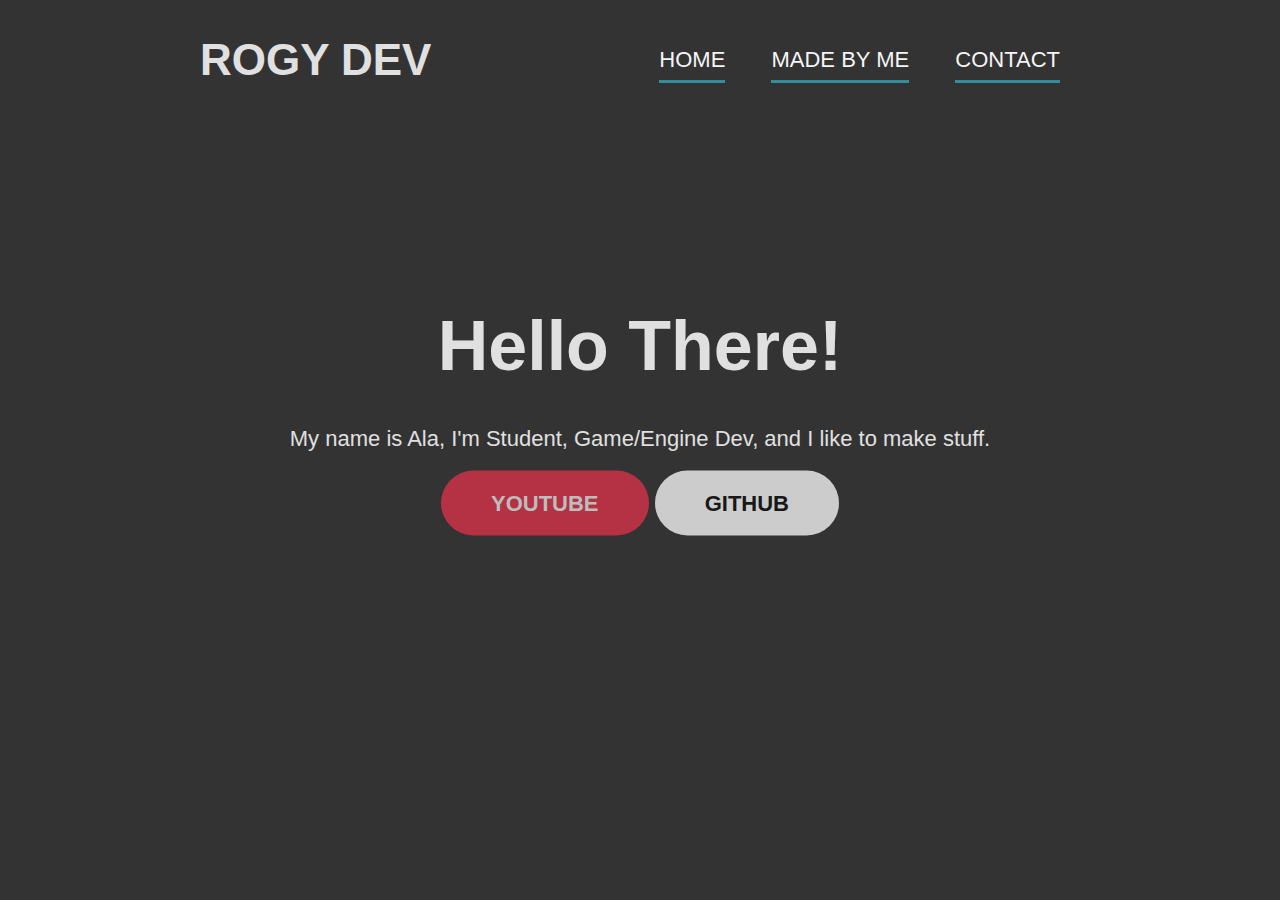
==== index.html @ 8f643de0 "Added Files." ====
<!DOCTYPE html>
<html lang="en">
<head>
    <meta charset="UTF-8">
    <meta http-equiv="X-UA-Compatible" content="IE=edge">
    <meta name="viewport" content="width=device-width, initial-scale=1.0">
    <title>Rogy Dev</title>
    <link rel="stylesheet" href="style.css">
</head>
<body>
    <div class="banner">
        <div class="navbar">
            <h1>ROGY DEV</h1>
            <ul>
                <li><a href="#">Home</a></li>
                <li><a href="#">Made by me</a></li>
                <li><a href="#">Contact</a></li>
            </ul>  
        </div>   

        <div class="content">
            <h1>Hello There!</h1>
            <p>My name is Ala, I'm Student, Game/Engine Dev, and I like to make stuff. 
            </p>
            <a href="https://www.youtube.com/channel/UC9Te2p25y0YkYifa131PHOA" class="YT-button">YouTube</a>
            <a href="https://github.com/RogyDev" class="GIT-button">Github</a>
        </div>

    </div>
   
</body>
</html>
---- style.css ----
*{
    margin: 0;
    padding: 0;
    font-family: sans-serif;
}

html{
    font-size: 22px;
}
body{
    background-color: #333;
    color: rgb(224, 224, 224);
}

.banner{
    width: 100%;
    height: 100vh;
    background-image: linear-
    gradient(rgba(0,0,0,0.7), rgba(0,0,0,0.7)), url(Background.jpg);
    background-size: cover;
    background-position: center;
}

.navbar{
    width: 85%;
    margin: auto;
    padding: 35px 0;
    display: flex;
    align-items: center;
    justify-content: space-around;
}

.navbar ul li{
    list-style: none;
    display: inline-block;
    margin: 0 20px;
    position: relative;
}

.navbar ul li a{
    text-decoration: none;
    color: whitesmoke;
    text-transform: uppercase;
}

.navbar ul li::after{
    content: '';
    height: 3px;
    width: 100%;
    background: rgb(48, 142, 158);
    position: absolute;
    left: 0;
    bottom: -10px;
    transition: 0.5s;
}

.navbar ul li::hover::after{
    width: 100%;
    background: rgb(169, 206, 212);
    height: 10px;
}

.content{
    width: 100%;
    position: absolute
    top: 50%;
    transform: translateY(50%);
    text-align: center;
}
.content h1{
    font-size: 70px;
    margin-top: 80px;
}

.content p{
    margin: 40px auto;
    font-weight: 100;
    line-height: 25px;
}

.YT-button{
    padding: 20px 50px;
    background: rgb(180, 50, 67);
    color: rgb(189, 189, 189);
    text-decoration: none;
    text-transform: uppercase;
    border-radius: 50px;
    font-weight: bold;
}
.YT-button:hover{
    background: rgb(197, 54, 73);
}

.GIT-button{
    padding: 20px 50px;
    color: rgb(24, 24, 24);
    background: rgb(204, 204, 204);
    text-decoration: none;
    text-transform: uppercase;
    border-radius: 50px;
    font-weight: bold;
}

.GIT-button:hover{
    background: rgb(155, 155, 155);
}

button{
    width: 200px;
    padding: 15px 0;
    text-align: center;
    margin: 20px 10px;
    border-radius: 25px;
    font-weight: bold;
    border: 3px solid rgb(114, 189, 219);
    background: transparent;
    color: rgb(88, 225, 235);
    cursor: pointer;
}

button:hover{
    border: 3px solid rgb(101, 177, 51);
    color: rgb(79, 218, 74);
}
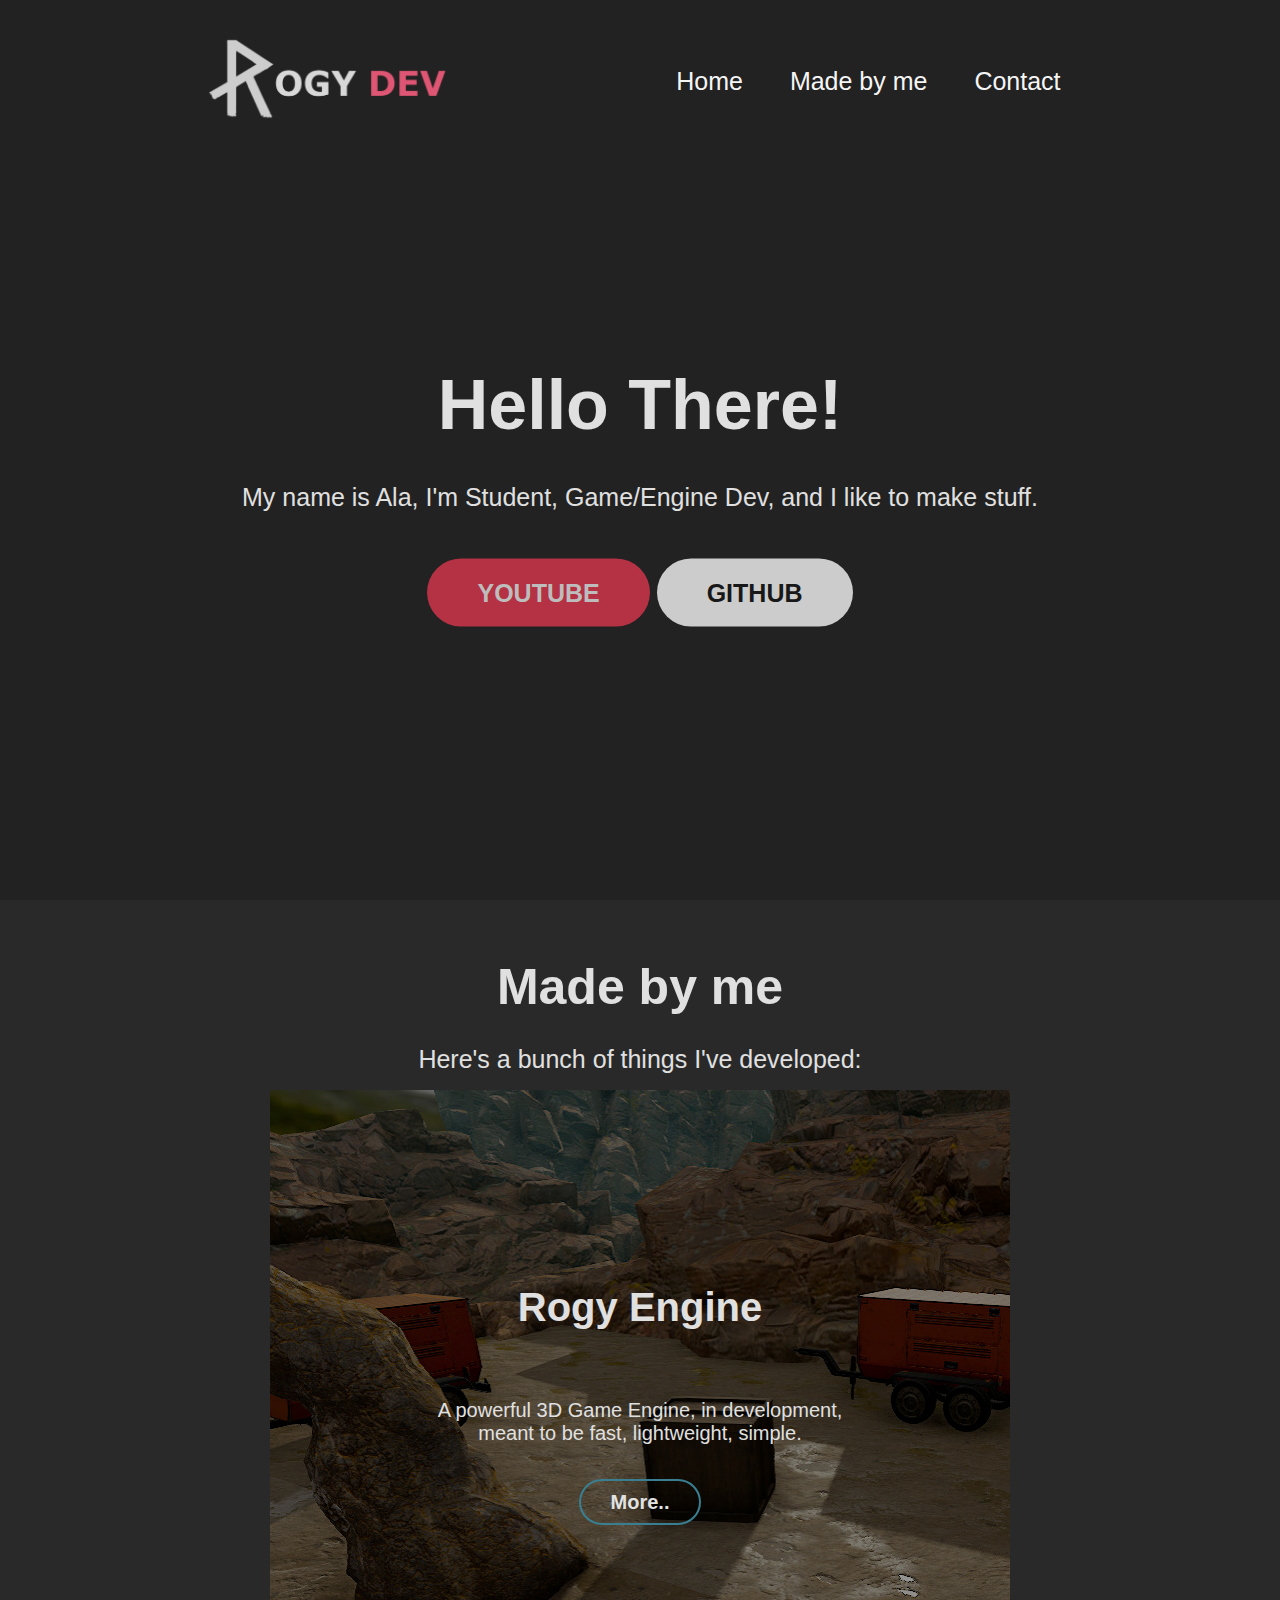
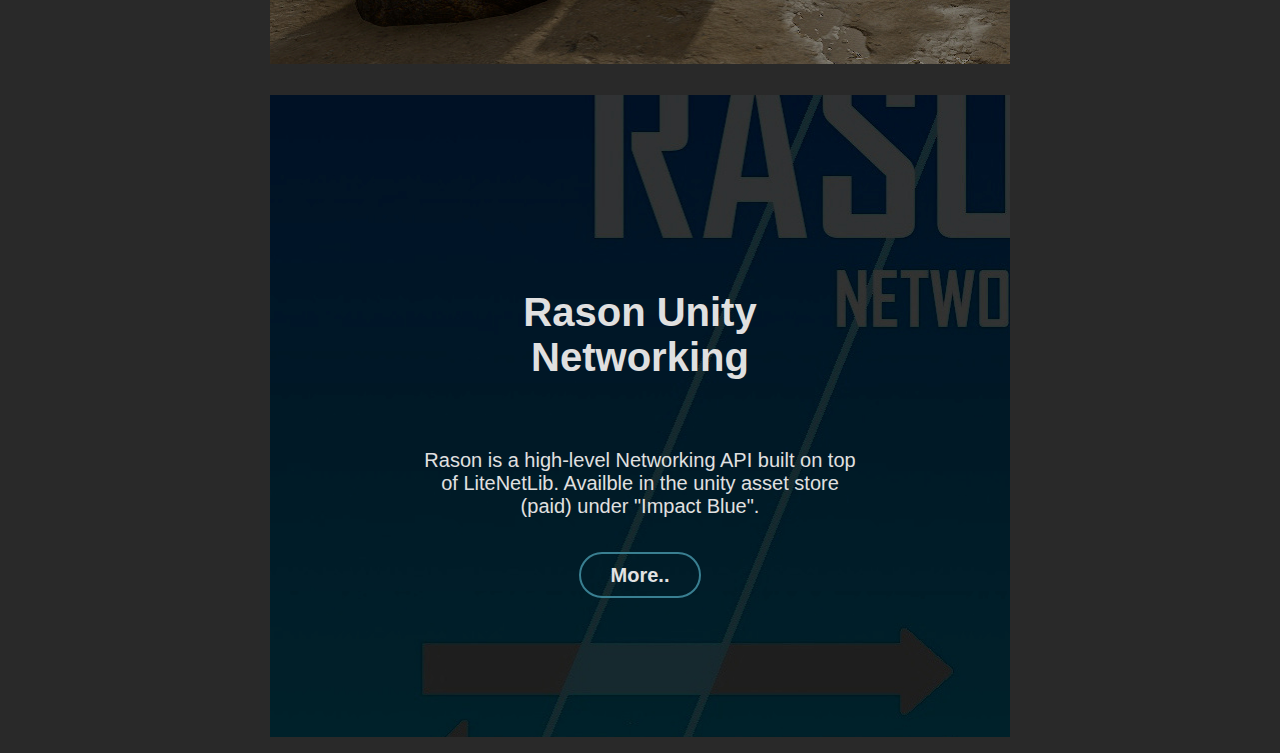
==== commit 337cd61f: "Added new files." ====
--- a/index.html
+++ b/index.html
@@ -10,11 +10,11 @@
 <body>
     <div class="banner">
         <div class="navbar">
-            <h1>ROGY DEV</h1>
+            <a href="index.html"><img src="logo.png" alt="" class="logo"></a>
             <ul>
                 <li><a href="#">Home</a></li>
-                <li><a href="#">Made by me</a></li>
-                <li><a href="#">Contact</a></li>
+                <li><a href="#sec01">Made by me</a></li>
+                <li><a href="contact.html">Contact</a></li>
             </ul>  
         </div>   
 
@@ -22,11 +22,54 @@
             <h1>Hello There!</h1>
             <p>My name is Ala, I'm Student, Game/Engine Dev, and I like to make stuff. 
             </p>
-            <a href="https://www.youtube.com/channel/UC9Te2p25y0YkYifa131PHOA" class="YT-button">YouTube</a>
+            <br>
+            <a href="https://www.youtube.com/c/RogyDev" class="YT-button">YouTube</a>
+            
             <a href="https://github.com/RogyDev" class="GIT-button">Github</a>
         </div>
+        
+    </div>
 
-    </div>
-   
+    <section id="sec01">
+        <div class="madebyme">
+            <h1><br> Made by me</h1>
+            <p><br> Here's a bunch of things I've developed:</p> 
+        
+            <div class="grid-container">
+                <div class="grid-item">
+                    <h1><br> Rogy Engine</h1>
+                    <br>
+                    <br>
+                    <p><br> A powerful 3D Game Engine, in development, meant to be fast, lightweight, simple.</p> 
+                    <br>
+                    <br>
+                    <a href="https://github.com/RogyDev/Rogy-Engine-" class="learn-button">More..</a>
+                </div>
+
+            </div>
+            
+            
+            <div class="grid-container">
+                <div class="grid-item2">
+                    <h1><br> Rason Unity Networking</h1>
+                    <br>
+                    <br>
+                    <p><br> Rason is a high-level Networking API built on top of LiteNetLib.
+                        Availble in the unity asset store (paid) under "Impact Blue".</p> 
+                        <br>
+                        <br>
+                        <a href="https://impactbl.weebly.com/rason-networking/rasin-unity-networking"  class="learn-button">More..</a>
+                </div>
+            </div>
+            
+        </div>
+    </section>
+
+    <footer>
+        <p>Author: Ala<br>
+
+      </footer>
+      
 </body>
+
 </html>--- a/style.css
+++ b/style.css
@@ -6,7 +6,7 @@
 }
 
 html{
-    font-size: 22px;
+    font-size: 25px;
 }
 body{
     background-color: #333;
@@ -16,8 +16,9 @@
 .banner{
     width: 100%;
     height: 100vh;
-    background-image: linear-
-    gradient(rgba(0,0,0,0.7), rgba(0,0,0,0.7)), url(Background.jpg);
+   
+    background-color: rgb(34, 34, 34);
+
     background-size: cover;
     background-position: center;
 }
@@ -41,24 +42,28 @@
 .navbar ul li a{
     text-decoration: none;
     color: whitesmoke;
-    text-transform: uppercase;
+}
+
+.navbar ul li a::after{
+    text-decoration: none;
+    color: rgb(48, 39, 39);
 }
 
 .navbar ul li::after{
     content: '';
-    height: 3px;
+    height: 0px;
     width: 100%;
     background: rgb(48, 142, 158);
     position: absolute;
     left: 0;
     bottom: -10px;
-    transition: 0.5s;
-}
-
-.navbar ul li::hover::after{
+    transition: 0.3s;
+}
+
+.navbar ul li:hover::after{
     width: 100%;
     background: rgb(169, 206, 212);
-    height: 10px;
+    height: 3px;
 }
 
 .content{
@@ -87,6 +92,7 @@
     text-transform: uppercase;
     border-radius: 50px;
     font-weight: bold;
+    transition: 0.1s;
 }
 .YT-button:hover{
     background: rgb(197, 54, 73);
@@ -100,6 +106,7 @@
     text-transform: uppercase;
     border-radius: 50px;
     font-weight: bold;
+    transition: 0.1s;
 }
 
 .GIT-button:hover{
@@ -122,4 +129,164 @@
 button:hover{
     border: 3px solid rgb(101, 177, 51);
     color: rgb(79, 218, 74);
-}+}
+
+.madebyme{
+    width: 100%;
+    height: 100vh;
+    background-color: rgb(41, 41, 41);
+    background-size: cover;
+    background-position: center;
+    position: absolute;
+    top: 100%;
+    text-align: center;
+    size: 20px 20px;
+}
+
+
+.learn-button{
+    padding: 10px 30px;
+    color: rgb(226, 226, 226);
+    background: rgba(0, 0, 0, 0);
+    text-decoration: none;
+    border: 2px solid  rgba(57, 127, 145, 255);
+    border-radius: 50px;
+    font-weight: bold;
+    transition: 0.1s;
+}
+
+.learn-button:hover{
+    background: rgba(57, 127, 145, 255);
+}
+
+.logo{
+    width: 250px;
+    cursor: pointer;
+}
+
+.rogy-engine{
+    width: 100%;
+    height: 100vh;
+    background-color: rgb(85, 85, 85);
+    background-size: cover;
+
+    position: absolute;
+    top: 100%;
+    text-align: left;
+    size: 20px 20px;
+    text-align: center;
+}
+.grid-container {
+    display: grid;
+    grid-template-columns: 2 2 2;
+    background-color: rgb(41, 41, 41);
+    padding: 1%;
+    display: flex;
+    justify-content: center;
+  }
+
+.grid-item {
+    width: 87%;
+    background-image: url(engine1.jpg);
+    background-color: rgba(68, 68, 68, 0.8);
+    border: 0px solid rgba(179, 179, 179, 0.8);
+    padding: 150px;
+    font-size: 20px;
+  
+    max-width: 35%;
+    border: 3px solid  rgb(41, 41, 41);
+    transition: 0.2s;
+}  
+
+.grid-item2 {
+    width: 87%;
+    background-image: url(net1.jpg);
+    background-color: rgba(68, 68, 68, 0.8);
+    border: 0px solid rgba(0, 0, 0, 0.8);
+    padding: 150px;
+    font-size: 20px;
+  
+    max-width: 35%;
+   
+    transition: 0.2s;
+    border: 3px solid  rgb(41, 41, 41);
+}  
+
+.grid-item:hover {
+    border: 3px solid rgba(122, 150, 107, 0.8);
+}  
+
+
+.grid-item2:hover {
+    border: 3px solid rgba(122, 150, 107, 0.8);
+
+}  
+
+.end{
+    text-align: end;
+    color: rgb(0, 0, 0);
+    padding-left: -50px;
+    font-size: 20px;
+}
+
+.rogy-image{
+    float:right;
+    width: 100%;
+    height: 100%;
+    object-fit: cover;
+}
+
+.rason-image{
+    float:right;
+    width: 60%;
+    height: 100%;
+    object-fit: cover;
+}
+
+.contact-area{
+    width: 100%;
+    height: 100vh;
+    background-color: rgb(41, 41, 41);
+    background-size: cover;
+    background-position: center;
+    position: absolute;
+    top: 100%;
+    text-align: center;
+    size: 20px 20px;
+}
+
+footer {
+    text-align: center;
+    padding: 3px;
+    background-color: rgb(17, 17, 17);
+    color: rgb(82, 82, 82);
+    font-size: 20px;
+}
+
+.features {
+    padding: 8%;
+    clear: both;
+    text-align: center;
+    margin-left: auto;
+    margin-right: auto;
+}
+
+.features figure {
+    display: inline-block;
+    width: auto;
+    margin: auto;
+    padding: 25px;
+    margin: 2px;
+    position: relative;
+    top: -200px;
+}
+
+.sbutton {
+	border-radius: 50%;
+	width: 75px;
+	height: 75px;
+}
+
+figure img:hover {
+    filter: brightness(0.7);
+}
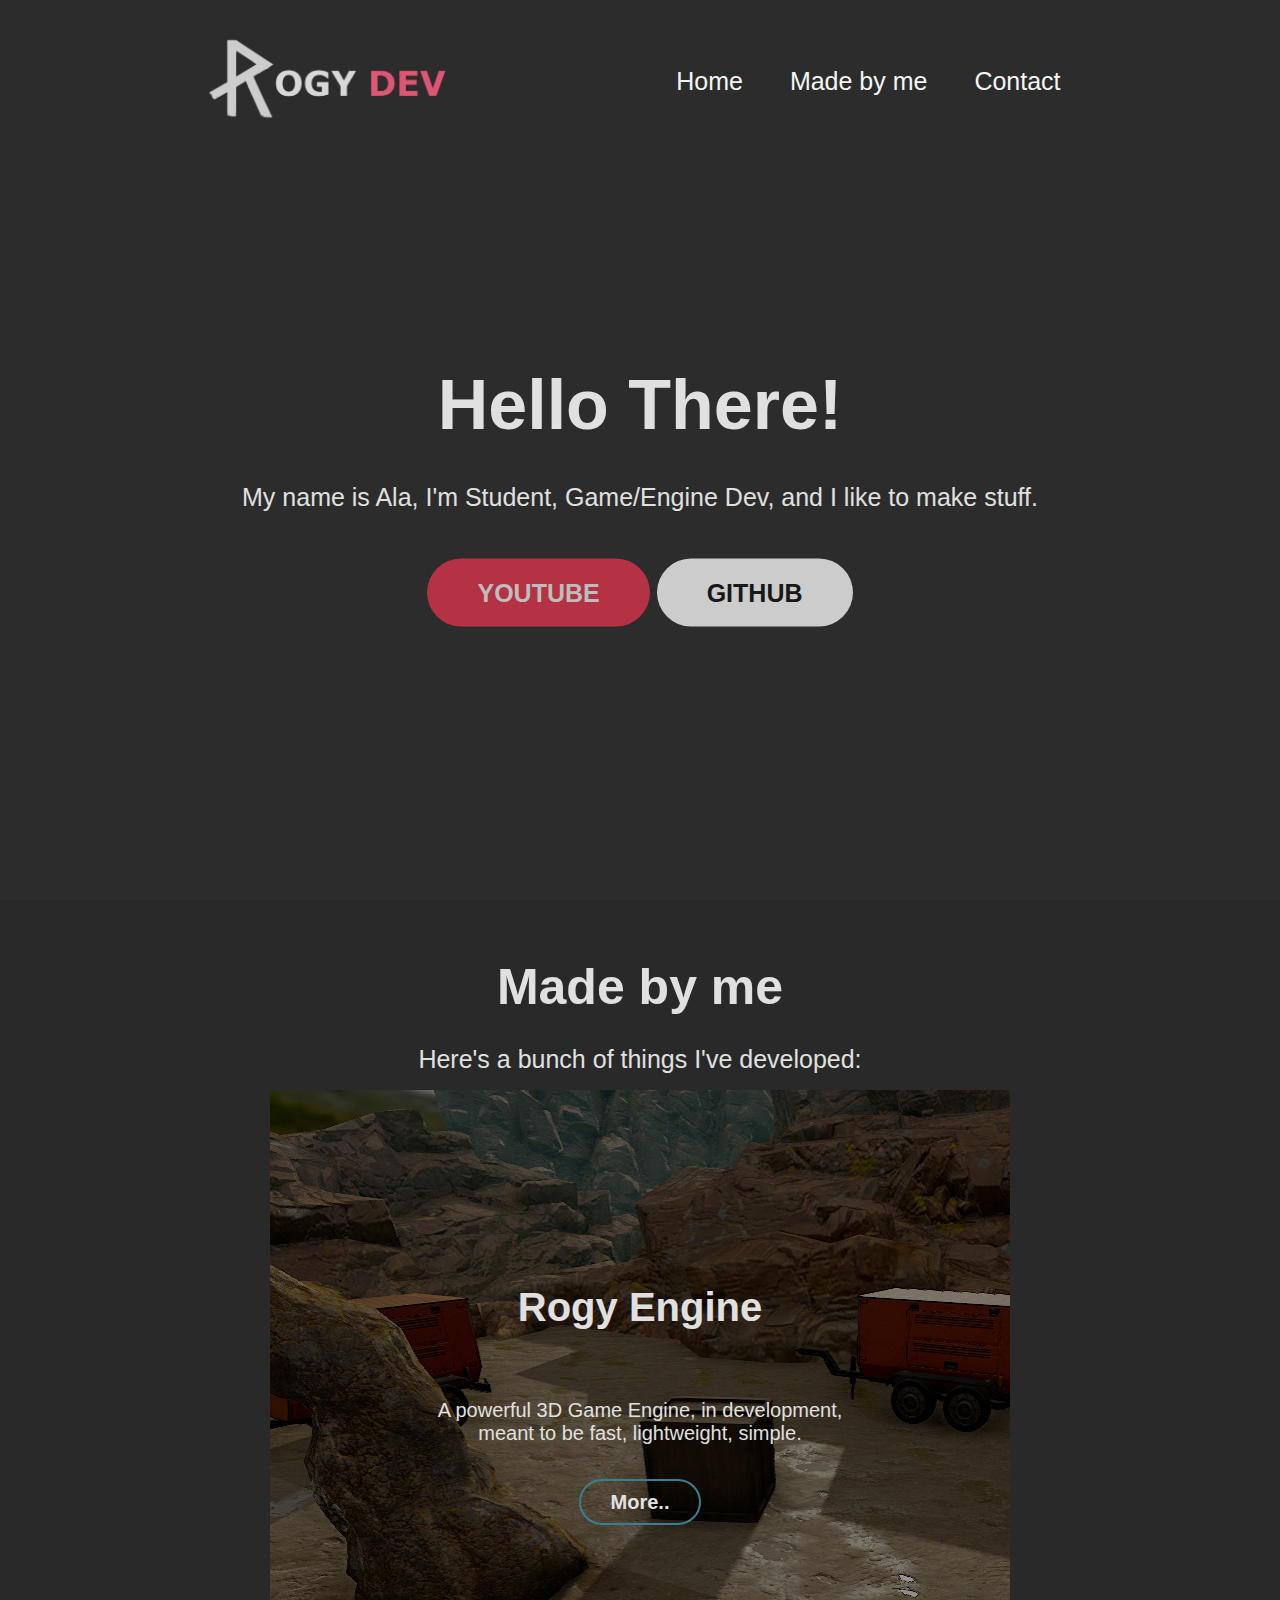
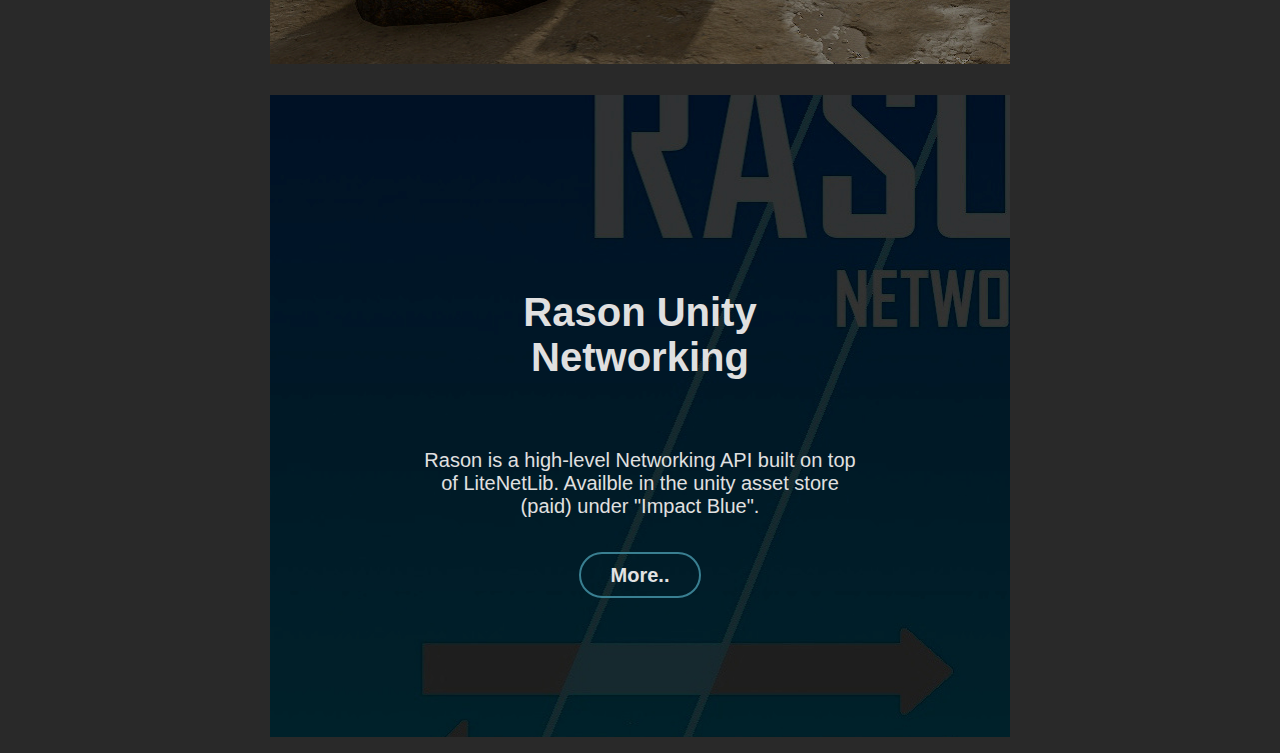
==== commit 654b7d60: "added files." ====
--- a/index.html
+++ b/index.html
@@ -10,7 +10,7 @@
 <body>
     <div class="banner">
         <div class="navbar">
-            <a href="index.html"><img src="logo.png" alt="" class="logo"></a>
+            <a href="index.html"><img src="images/logo.png" alt="" class="logo"></a>
             <ul>
                 <li><a href="#">Home</a></li>
                 <li><a href="#sec01">Made by me</a></li>
--- a/style.css
+++ b/style.css
@@ -17,7 +17,7 @@
     width: 100%;
     height: 100vh;
    
-    background-color: rgb(34, 34, 34);
+    background-color: rgb(44, 44, 44);
 
     background-size: cover;
     background-position: center;
@@ -187,7 +187,7 @@
 
 .grid-item {
     width: 87%;
-    background-image: url(engine1.jpg);
+    background-image: url(images/engine1.jpg);
     background-color: rgba(68, 68, 68, 0.8);
     border: 0px solid rgba(179, 179, 179, 0.8);
     padding: 150px;
@@ -200,7 +200,7 @@
 
 .grid-item2 {
     width: 87%;
-    background-image: url(net1.jpg);
+    background-image: url(images/net1.jpg);
     background-color: rgba(68, 68, 68, 0.8);
     border: 0px solid rgba(0, 0, 0, 0.8);
     padding: 150px;
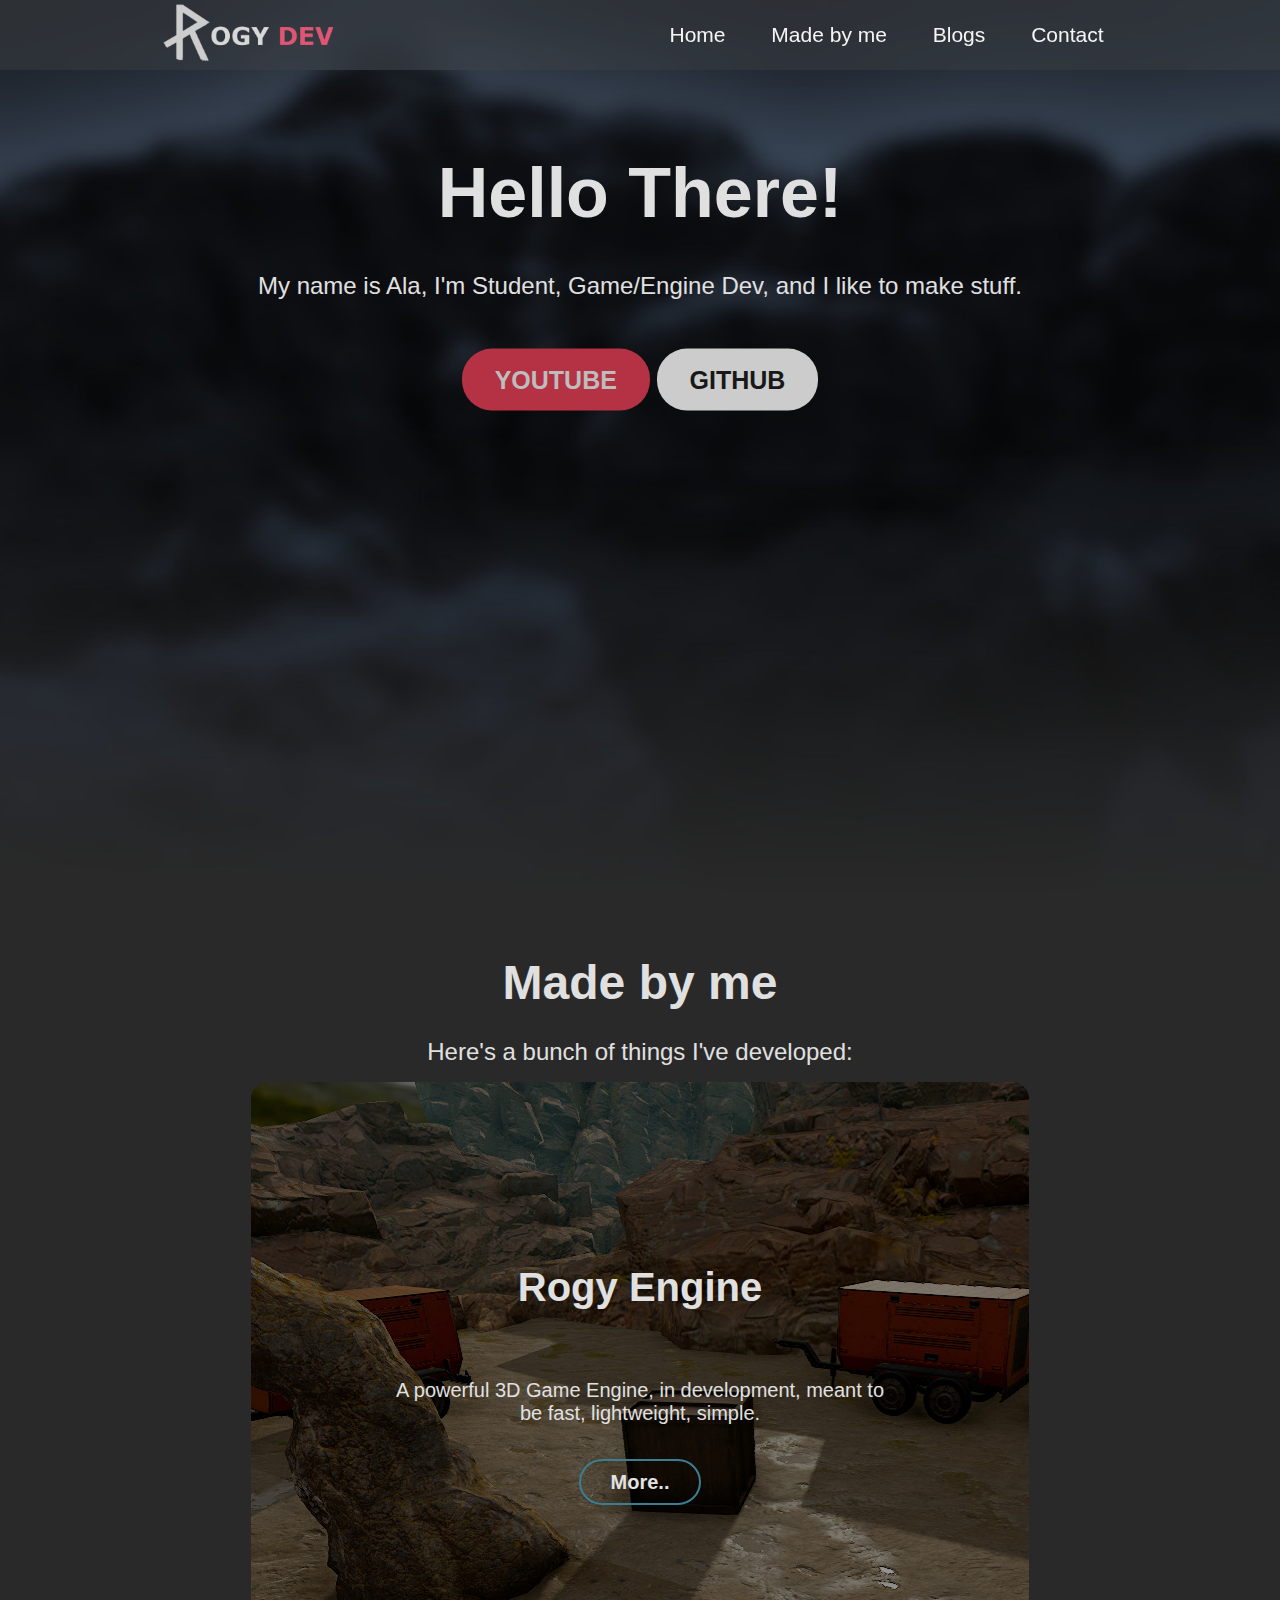
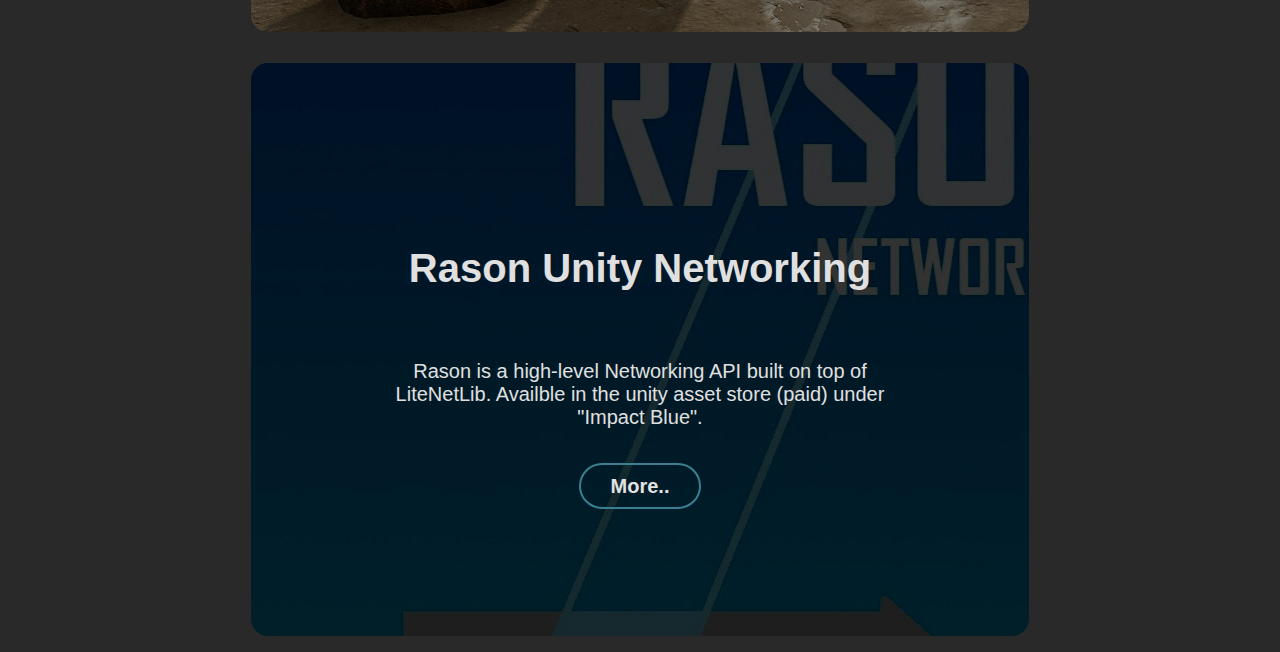
==== commit 627a4fe5: "1.1" ====
--- a/index.html
+++ b/index.html
@@ -7,13 +7,14 @@
     <title>Rogy Dev</title>
     <link rel="stylesheet" href="style.css">
 </head>
-<body>
+<body background="images/bgw.jpg">
     <div class="banner">
         <div class="navbar">
             <a href="index.html"><img src="images/logo.png" alt="" class="logo"></a>
             <ul>
                 <li><a href="#">Home</a></li>
                 <li><a href="#sec01">Made by me</a></li>
+                <li><a href="blogs.html">Blogs</a></li>
                 <li><a href="contact.html">Contact</a></li>
             </ul>  
         </div>   
@@ -66,9 +67,8 @@
     </section>
 
     <footer>
-        <p>Author: Ala<br>
-
-      </footer>
+        Created By me, hosted by Github.
+    </footer>
       
 </body>
 
--- a/style.css
+++ b/style.css
@@ -2,34 +2,53 @@
 *{
     margin: 0;
     padding: 0;
-    font-family: sans-serif;
+    font-family: "SF Pro Display", sans-serif;
 }
 
 html{
-    font-size: 25px;
-}
+    font-size: 24px;
+}
+
 body{
     background-color: #333;
     color: rgb(224, 224, 224);
+    background-repeat:no-repeat;
+    background-size : cover;
 }
 
 .banner{
     width: 100%;
     height: 100vh;
    
-    background-color: rgb(44, 44, 44);
+    background-color: rgba(44, 44, 44, 0);
 
     background-size: cover;
     background-position: center;
 }
 
 .navbar{
-    width: 85%;
+    width: 100%;
     margin: auto;
-    padding: 35px 0;
+    padding: 1px 0;
     display: flex;
     align-items: center;
     justify-content: space-around;
+
+    position: fixed;
+    top: 0;
+    z-index: 1030;
+
+    font-size: 21px;
+    width: 100%;
+    margin: auto;
+    background-color: #55555544; 
+    backdrop-filter: blur(20px);
+}
+
+.logo{
+    width: 180px;
+    height: 50%;
+    cursor: pointer;
 }
 
 .navbar ul li{
@@ -70,7 +89,7 @@
     width: 100%;
     position: absolute
     top: 50%;
-    transform: translateY(50%);
+    transform: translateY(30%);
     text-align: center;
 }
 .content h1{
@@ -85,13 +104,14 @@
 }
 
 .YT-button{
-    padding: 20px 50px;
+    padding: 17px 33px;
     background: rgb(180, 50, 67);
     color: rgb(189, 189, 189);
     text-decoration: none;
     text-transform: uppercase;
-    border-radius: 50px;
+    border-radius: 30px;
     font-weight: bold;
+    font-size: 25px;
     transition: 0.1s;
 }
 .YT-button:hover{
@@ -99,13 +119,14 @@
 }
 
 .GIT-button{
-    padding: 20px 50px;
+    padding: 17px 33px;
     color: rgb(24, 24, 24);
     background: rgb(204, 204, 204);
     text-decoration: none;
     text-transform: uppercase;
-    border-radius: 50px;
+    border-radius: 30px;
     font-weight: bold;
+    font-size: 25px;
     transition: 0.1s;
 }
 
@@ -120,14 +141,15 @@
     margin: 20px 10px;
     border-radius: 25px;
     font-weight: bold;
-    border: 3px solid rgb(114, 189, 219);
+    border: 2px solid rgb(194, 120, 145);
     background: transparent;
     color: rgb(88, 225, 235);
     cursor: pointer;
 }
 
+
 button:hover{
-    border: 3px solid rgb(101, 177, 51);
+    border: 2px solid rgb(101, 177, 51);
     color: rgb(79, 218, 74);
 }
 
@@ -159,10 +181,6 @@
     background: rgba(57, 127, 145, 255);
 }
 
-.logo{
-    width: 250px;
-    cursor: pointer;
-}
 
 .rogy-engine{
     width: 100%;
@@ -186,40 +204,41 @@
   }
 
 .grid-item {
-    width: 87%;
+    width: 40%;
     background-image: url(images/engine1.jpg);
     background-color: rgba(68, 68, 68, 0.8);
     border: 0px solid rgba(179, 179, 179, 0.8);
-    padding: 150px;
+    padding: 11%;
     font-size: 20px;
-  
-    max-width: 35%;
+
     border: 3px solid  rgb(41, 41, 41);
     transition: 0.2s;
+
+    border-radius: 20px;
 }  
 
 .grid-item2 {
-    width: 87%;
+    width: 40%;
     background-image: url(images/net1.jpg);
     background-color: rgba(68, 68, 68, 0.8);
     border: 0px solid rgba(0, 0, 0, 0.8);
-    padding: 150px;
+    padding:  11%;
     font-size: 20px;
-  
-    max-width: 35%;
    
     transition: 0.2s;
     border: 3px solid  rgb(41, 41, 41);
+    border-radius: 20px;
 }  
 
 .grid-item:hover {
     border: 3px solid rgba(122, 150, 107, 0.8);
+    background-image: url("images/engine1 (blur).jpg");
 }  
 
 
 .grid-item2:hover {
     border: 3px solid rgba(122, 150, 107, 0.8);
-
+    background-image: url("images/net1 (blur).jpg");
 }  
 
 .end{
@@ -290,3 +309,45 @@
 figure img:hover {
     filter: brightness(0.7);
 }
+
+.form-container{
+    justify-content: center;
+    align-items: center;
+    align-self: center;
+    background-position: center;
+}
+
+form{
+    padding: 2vw 4vw;
+    width: 90%;
+    max-width: 50%;
+    border-radius: 10px;
+    background-color: #55555500;
+    display: flex;
+    flex-direction: column;
+
+    justify-content: center;
+    width: 100%;
+    position: absolute
+    top: 10%;
+    transform: translateY(0%);
+    transform: translateX(34%);
+    text-align: center;
+    border: 1px solid rgba(0, 0, 0, 0);
+    
+}
+
+form textarea, form input{
+    margin: 10px 0px;
+    padding: 15px;
+    border-radius: 10px;
+    outline: none;
+    border: 1px solid rgb(0, 0, 0);
+    background-color: rgb(231, 230, 230);
+    font-size: 17;
+}
+
+form button{
+    width: 40%;
+    align-self: center;
+}